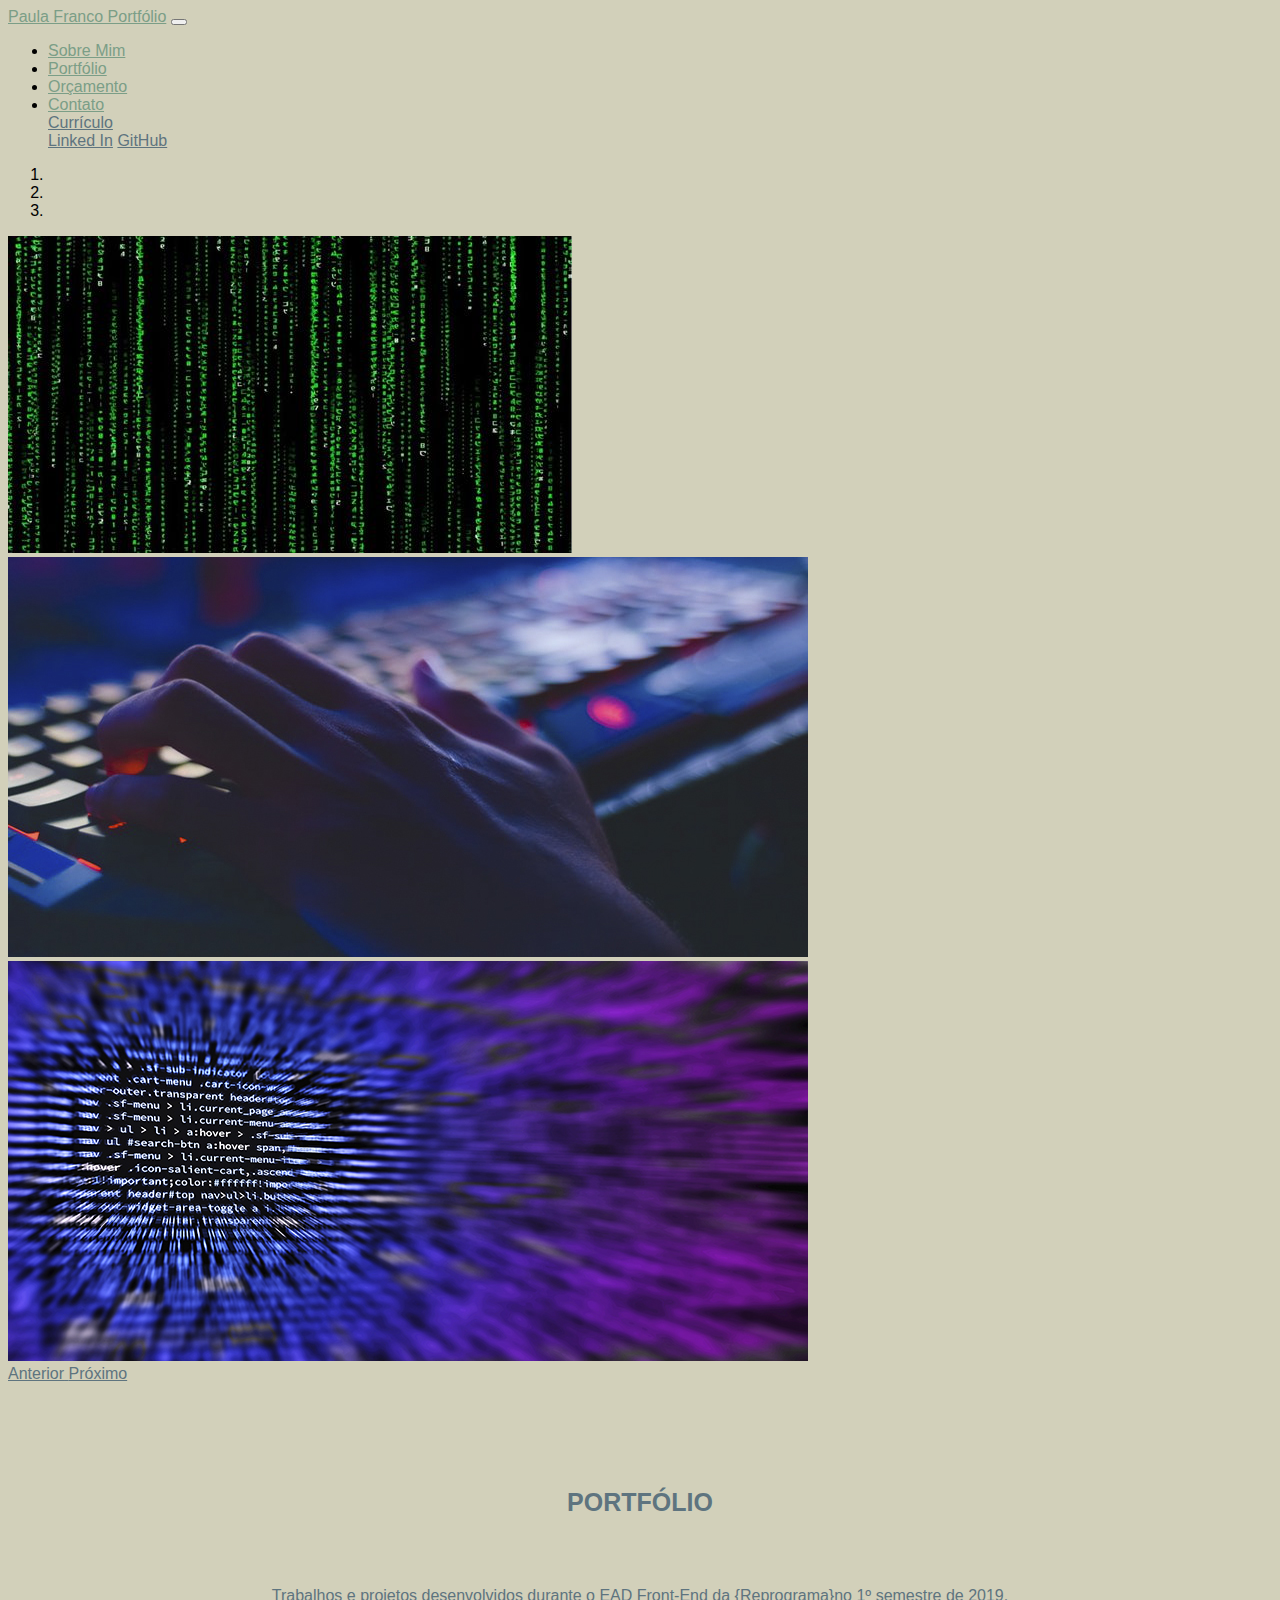
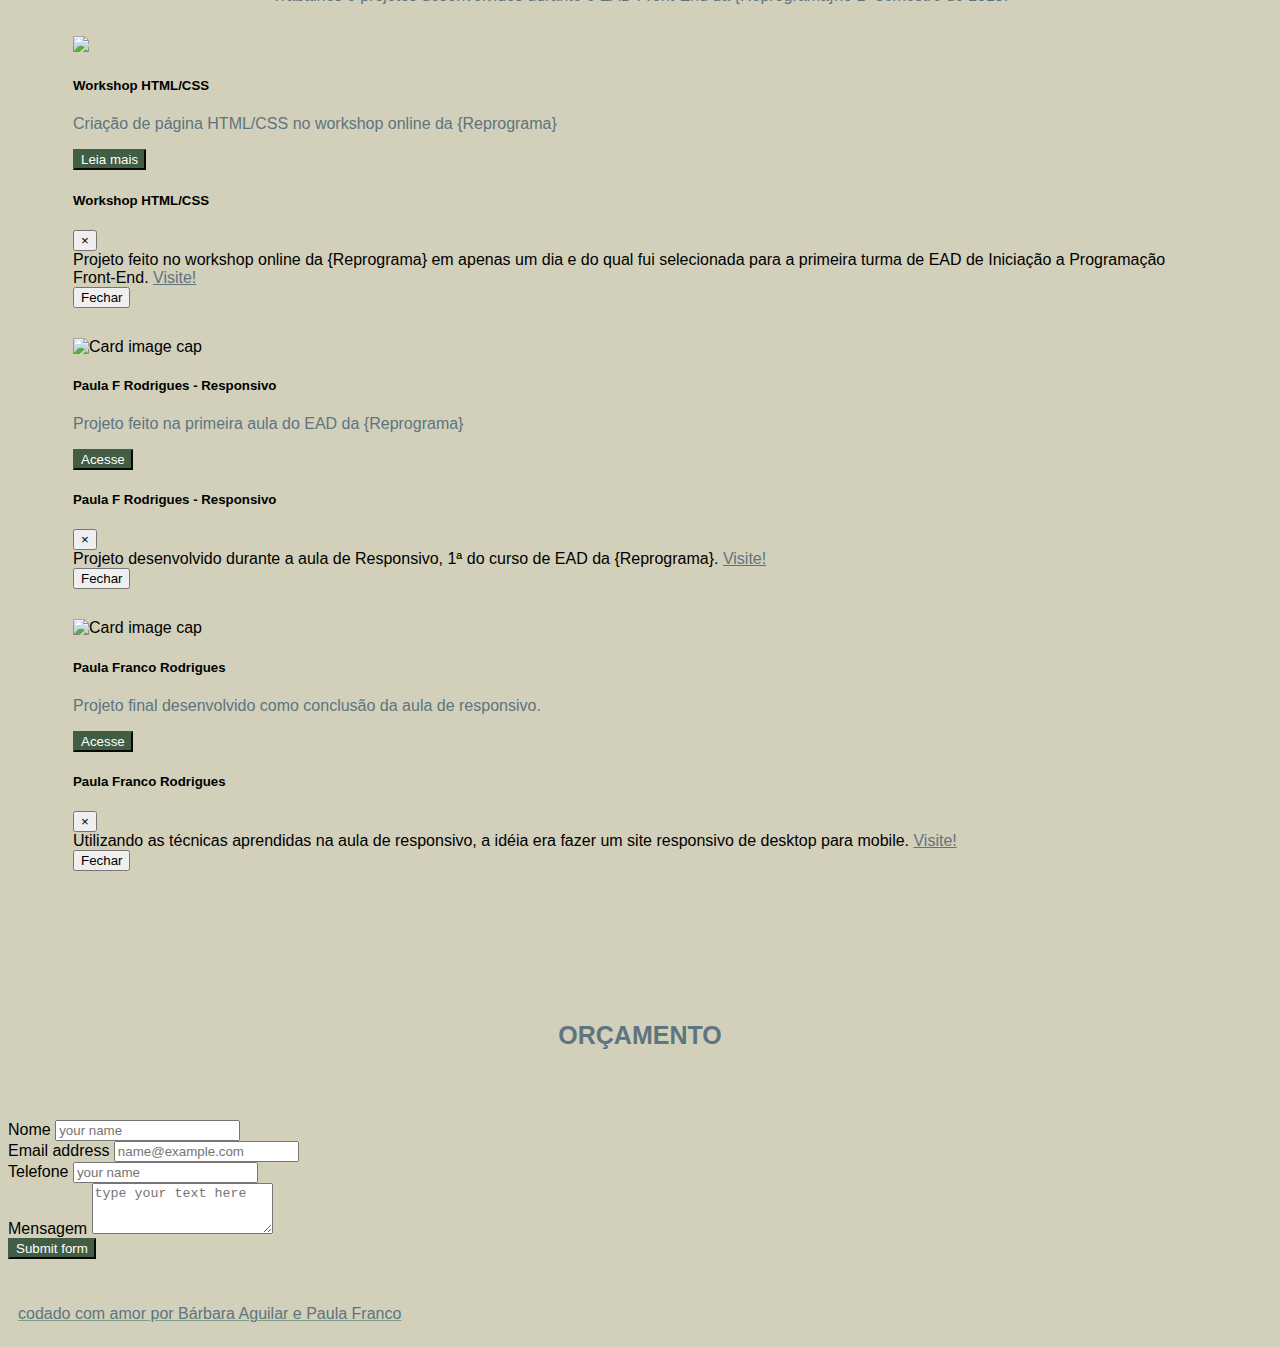
==== index.html @ 469d1333 "upando aula 2" ====
<!DOCTYPE html>
<html>

<head>
    <meta charset="utf-8" />
    <meta http-equiv="X-UA-Compatible" content="IE=edge">
    <title>Paula Franco - Portfólio</title>
    <meta name="viewport" content="width=device-width, initial-scale=1">
    <link rel="stylesheet" href="https://stackpath.bootstrapcdn.com/bootstrap/4.1.3/css/bootstrap.min.css"
        integrity="sha384-MCw98/SFnGE8fJT3GXwEOngsV7Zt27NXFoaoApmYm81iuXoPkFOJwJ8ERdknLPMO" crossorigin="anonymous">
    <link rel="stylesheet" href="https://use.fontawesome.com/releases/v5.7.0/css/all.css"
        integrity="sha384-lZN37f5QGtY3VHgisS14W3ExzMWZxybE1SJSEsQp9S+oqd12jhcu+A56Ebc1zFSJ" crossorigin="anonymous">
    <link rel="stylesheet" href="src/css/style.css">
    <script src="https://stackpath.bootstrapcdn.com/bootstrap/4.1.3/js/bootstrap.min.js"
        integrity="sha384-ChfqqxuZUCnJSK3+MXmPNIyE6ZbWh2IMqE241rYiqJxyMiZ6OW/JmZQ5stwEULTy"
        crossorigin="anonymous"></script>
</head>

<body>
    <!-- NavBar -->
    <section class="top-navbar">
        <nav class="nav-primary navbar navbar-expand-lg navbar-dark bg-dark">
            <div class="container">
                <!--Marca-->
                <a class="navbar-brand" href="#">Paula Franco Portfólio</a>
                <!--Botão---->
                <button class="navbar-toggler" type="button" data-toggle="collapse" data-target="#navbarNavDropdown"
                    aria-controls="navbarNavDropdown" aria-expanded="false" aria-label="Toggle navigation">
                    <span class="navbar-toggler-icon"></span>
                </button>
                <!--Itens da Navegação-->
                <div class="collapse navbar-collapse" id="navbarNavDropdown">
                    <ul class="navbar-nav">
                        <li class="nav-item">
                            <a class="nav-link" href="#about">Sobre Mim</a>
                        </li>
                        <li class="nav-item">
                            <a class="nav-link" href="curriculo.html" target="_blank">Portfólio</a>
                        </li>
                        <li class="nav-item">
                            <a class="nav-link" href="#contact">Orçamento</a>
                        </li>
                        <!--Nav Dropdown-->
                        <li class="nav-item dropdown">
                            <a class="nav-link dropdown-toggle" href="#" id="navbarDropdownMenuLink" role="button"
                                data-toggle="dropdown" aria-haspopup="true" aria-expanded="false">
                                Contato
                            </a>
                            <!--Itens Dropdown-->
                            <div class="dropdown-menu" aria-labelledby="navbarDropdownMenuLink">
                                <a class="dropdown-item" href="curriculo.html" target="_blank">Currículo</a>
                                <div class="dropdown-divider"></div>
                                <a class="dropdown-item" href="https://www.linkedin.com/in/paulafrodrigues/" target="_blank">Linked In</a>
                                <a class="dropdown-item" href="https://github.com/aerisa" target="_blank">GitHub</a>
                            
                               
                            </div>
                        </li>
                    </ul>
                </div>
            </div>
        </nav>
    </section>
    <!-- Caroussel -->
    <section class="caroussel">
        <div id="carouselExampleIndicators" class="carousel slide" data-ride="carousel">
            <ol class="carousel-indicators">
                <li data-target="#carouselExampleIndicators" data-slide-to="0" class="active"></li>
                <li data-target="#carouselExampleIndicators" data-slide-to="1"></li>
                <li data-target="#carouselExampleIndicators" data-slide-to="2"></li>
            </ol>
            <div class="carousel-inner">
                <div class="carousel-item active">
                    <img class="d-block w-100" src="src/assets/car-01.jpg" alt="Primeiro Slide">
                </div>
                <div class="carousel-item">
                    <img class="d-block w-100" src="src/assets/car-02.jpg" alt="Segundo Slide">
                </div>
                <div class="carousel-item">
                    <img class="d-block w-100" src="src/assets/car-03.jpg" alt="Terceiro Slide">
                </div>
            </div>
            <a class="carousel-control-prev" href="#carouselExampleIndicators" role="button" data-slide="prev">
                <span class="carousel-control-prev-icon" aria-hidden="true"></span>
                <span class="sr-only">Anterior</span>
            </a>
            <a class="carousel-control-next" href="#carouselExampleIndicators" role="button" data-slide="next">
                <span class="carousel-control-next-icon" aria-hidden="true"></span>
                <span class="sr-only">Próximo</span>
            </a>
        </div>
    </section>
     <!-- Cards and Modal -->
     <section id="portfolio" class="portfolio">
        <div class="container">
            <p class="title-section">Portfólio</p>
            <p class="servicos-texto">Trabalhos e projetos desenvolvidos durante o EAD Front-End da {Reprograma}no 1º semestre de 2019.
                </p>
            <div class="card-deck">
                <div class="card">
                    <img class="card-img-top" src="src/assets/workshop.PNG"Card image cap">
                    <div class="card-body">
                        <h5 class="card-title"> Workshop HTML/CSS </h5>
                        <p class="card-text">Criação de página HTML/CSS no workshop online da {Reprograma}</p>
                    </div>
                    <!-- Botão para acionar modal -->
                    <button type="button" class="btn btn-primary" data-toggle="modal" data-target="#modalExemplo-1">
                        Leia mais
                    </button>

                    <!-- Modal -->
                    <div class="modal fade" id="modalExemplo-1" tabindex="-1" role="dialog"
                        aria-labelledby="exampleModalLabel" aria-hidden="true">
                        <div class="modal-dialog" role="document">
                            <div class="modal-content">
                                <div class="modal-header">
                                    <h5 class="modal-title" id="exampleModalLabel">Workshop HTML/CSS</h5>
                                    <button type="button" class="close" data-dismiss="modal" aria-label="Fechar">
                                        <span aria-hidden="true">&times;</span>
                                    </button>
                                </div>
                                <div class="modal-body">
                                        Projeto feito no workshop online da {Reprograma} em apenas um dia e do qual fui selecionada para a primeira turma de EAD de Iniciação a Programação Front-End.
                                        <a href="https://paulafrancorodrigues.netlify.com/">Visite!</a>
                                </div>

                                <div class="modal-footer">
                                    <button type="button" class="btn btn-secondary" data-dismiss="modal">Fechar</button>
                                </div>
                            </div>
                        </div>
                    </div>
                </div>
                <div class="card">
                    <img class="card-img-top" src="src/assets/responsivo1.PNG" alt="Card image cap">
                    <div class="card-body">
                        <h5 class="card-title">Paula F Rodrigues - Responsivo</h5>
                        <p class="card-text">Projeto feito na primeira aula do EAD da {Reprograma}</p>
                    </div>
                    <!-- Botão para acionar modal -->
                    <button type="button" class="btn btn-primary" data-toggle="modal" data-target="#modalExemplo2">
                        Acesse
                    </button>

                    <!-- Modal -->
                    <div class="modal fade" id="modalExemplo2" tabindex="-1" role="dialog"
                        aria-labelledby="exampleModalLabel" aria-hidden="true">
                        <div class="modal-dialog" role="document">
                            <div class="modal-content">
                                <div class="modal-header">
                                    <h5 class="modal-title" id="exampleModalLabel2">Paula F Rodrigues - Responsivo</h5>
                                    <button type="button" class="close" data-dismiss="modal" aria-label="Fechar">
                                        <span aria-hidden="true">&times;</span>
                                    </button>
                                </div>
                                <div class="modal-body">
                                    Projeto desenvolvido durante a aula de Responsivo, 1ª do curso de EAD da {Reprograma}.
                                    <a href="https://paulafrodrigues-responsivo.netlify.com/">Visite!</a>
                                </div>
                                <div class="modal-footer">
                                    <button type="button" class="btn btn-secondary" data-dismiss="modal">Fechar</button>
                                </div>
                            </div>
                        </div>
                    </div>
                </div>
                <div class="card">
                    <img class="card-img-top" src="src/assets/responsivo2.PNG" alt="Card image cap">
                    <div class="card-body">
                        <h5 class="card-title">Paula Franco Rodrigues</h5>
                        <p class="card-text">Projeto final desenvolvido como conclusão da aula de responsivo.</p>
                    </div>
                    <!-- Botão para acionar modal -->
                    <button type="button" class="btn btn-primary" data-toggle="modal" data-target="#modalExemplo3">
                        Acesse
                    </button>

                    <!-- Modal -->
                    <div class="modal fade" id="modalExemplo3" tabindex="-1" role="dialog"
                        aria-labelledby="exampleModalLabel" aria-hidden="true">
                        <div class="modal-dialog" role="document">
                            <div class="modal-content">
                                <div class="modal-header">
                                    <h5 class="modal-title" id="exampleModalLabel3">Paula Franco Rodrigues</h5>
                                    <button type="button" class="close" data-dismiss="modal" aria-label="Fechar">
                                        <span aria-hidden="true">&times;</span>
                                    </button>
                                </div>
                                <div class="modal-body">
                                    Utilizando as técnicas aprendidas na aula de responsivo, a idéia era fazer um site responsivo de desktop para mobile. <a href="https://paulafranco-responsivo.netlify.com/">Visite!</a>
                                </div>
                                <div class="modal-footer">
                                    <button type="button" class="btn btn-secondary" data-dismiss="modal">Fechar</button>
                                </div>
                            </div>
                        </div>
                    </div>
                </div>
            </div>
            <div class="card-border">
            </div>
        </div>
        </div>
    </section>
   
    <!-- Forms -->
    <section id="contact" class="contact">
        <div class="container">
            <div class="contact-form">
                <p class="title-section">Orçamento</p>
            </div>
            <form class="form-contact col-10" name="contact">
                <div class="form-group">
                    <label for="exampleFormControlInput1">Nome</label>
                    <input type="name" class="form-control" name="name" id="exampleFormControlInput1"
                        placeholder="your name">
                </div>
                <div class="form-group">
                    <label for="exampleFormControlInput2">Email address</label>
                    <input type="email" class="form-control" name="email" id="exampleFormControlInput2"
                        placeholder="name@example.com">
                </div>
                <div class="form-group">
                    <label for="exampleFormControlInput3">Telefone</label>
                    <input type="phone" class="form-control" name="phone" id="exampleFormControlInput3"
                        placeholder="your name">
                </div>

                <div class="form-group">
                    <label for="exampleFormControlTextarea4">Mensagem</label>
                    <textarea class="form-control" name="text" id="exampleFormControlTextarea4" rows="3"
                        placeholder="type your text here"></textarea>
                </div>
                <button class="btn btn-primary" type="submit">Submit form</button>
            </form>
        </div>
    </section>
    <!-- Footer -->
    <section class="footer">
        <nav id="nav-footer" class="navbar navbar-dark bg-dark">
            <a id="nav-footer-link" class="nav-link" href="https://www.linkedin.com/in/paulafrodrigues/" target="_blank"><i
                    class="fas fa-code"></i>
                <p>codado com amor por Bárbara Aguilar e Paula Franco</p>
            </a>
        </nav>
      </section>

    <script src="https://code.jquery.com/jquery-3.3.1.slim.min.js"
        integrity="sha384-q8i/X+965DzO0rT7abK41JStQIAqVgRVzpbzo5smXKp4YfRvH+8abtTE1Pi6jizo"
        crossorigin="anonymous"></script>
    <script src="https://cdnjs.cloudflare.com/ajax/libs/popper.js/1.14.3/umd/popper.min.js"
        integrity="sha384-ZMP7rVo3mIykV+2+9J3UJ46jBk0WLaUAdn689aCwoqbBJiSnjAK/l8WvCWPIPm49"
        crossorigin="anonymous"></script>
    <script src="https://stackpath.bootstrapcdn.com/bootstrap/4.1.3/js/bootstrap.min.js"
        integrity="sha384-ChfqqxuZUCnJSK3+MXmPNIyE6ZbWh2IMqE241rYiqJxyMiZ6OW/JmZQ5stwEULTy"
        crossorigin="anonymous"></script>

</body>

</html>
---- src/css/style.css ----
body {
    font-family: "Roboto", sans-serif;
    background-color:#D2D0BA;
        
}

a, p{
    color:#5E747F;
}

.navbar-dark .navbar-brand, .nav-link {
    color: #7B9E87;
}

.about, .contact {
    padding: 30px 0;
}

.about-texto{
    text-align: center;
    font-size: larger;
    padding: 30px;
}

.title-section {
    text-align: center;
    text-transform: uppercase;
    font-size: 25px;
    margin-bottom: 40px;
    padding: 30px;
    font-weight: bolder;
    
}

.text-section {
    text-align: center;
    font-size: 18px;
    margin: 30px 0;
}

.portfolio {
    display: flex;
    justify-content: space-around;
    padding: 50px;
      
}

.servicos-texto {
    text-align: center;
}

.card {
    padding: 15px;
}
.about-img{
    width: 250px;
    margin: 0 auto;
    margin-bottom: 40px;
}

.form-contact {
    margin: 0 auto;
}

.btn-primary {
    color: #fff;
    background-color: #415d43;
    border-color: #415d43;
}

#nav-footer{
    justify-content: center
}

#nav-footer-link{
    display: flex;
}

#nav-footer-link p{
    margin-left: 10px;
}
/* css curriculo */

.pills-tab, .nav, .mb-3{
    background-color: #343a40;
}

.nav-pills .nav-link.active, .nav-pills .show>.nav-link {
    color: #fff;
    background-color: #7B9E87;
    }

.nav-link.disabled {
        color: gray;
    }
    
.bg-danger {
    background-color: #7B9E87!important;
    color: burlywood;
    font-weight: bolder;
    }
.bg-sucess, .bg-info{
    font-weight: bolder;
    color: lavender;
}

.bg-warning{
    font-weight: bolder;
    color: firebrick;
}



/* css formação */

.btn-primary:hover {
    color: #fff;
    background-color: #415d43;
    border-color: #415d43;
}

.education{
    padding: 10%;
    font-weight: bolder;
}

.text-section_education{
    border: solid;
    border-radius: 7px;
    padding: 15px;
    text-align: center;
    font-size: 18px;
    margin: 30px 0;
}

.text-justify_education{
    padding: 10%;
    text-align: center;
    margin: 30px 0;
}
/* css habilidades */

.skills {
    
    padding: 30px;
    border: solid;
    border-color: #415d43;
}

.title-section-skills{
    color: #415d43;
    text-align: center;
    text-transform: uppercase;
    font-size: 25px;
    margin-bottom: 40px;
    padding: 30px;
}

.progress {
    margin-bottom: 4px;
    height: 3rem;
    font-size: 1rem;
    border-radius: 1.25rem;
    background-color: #64899a73;
}

.nav-footer {
    background-color: #343a40b3;
}
/* css background-jobs */
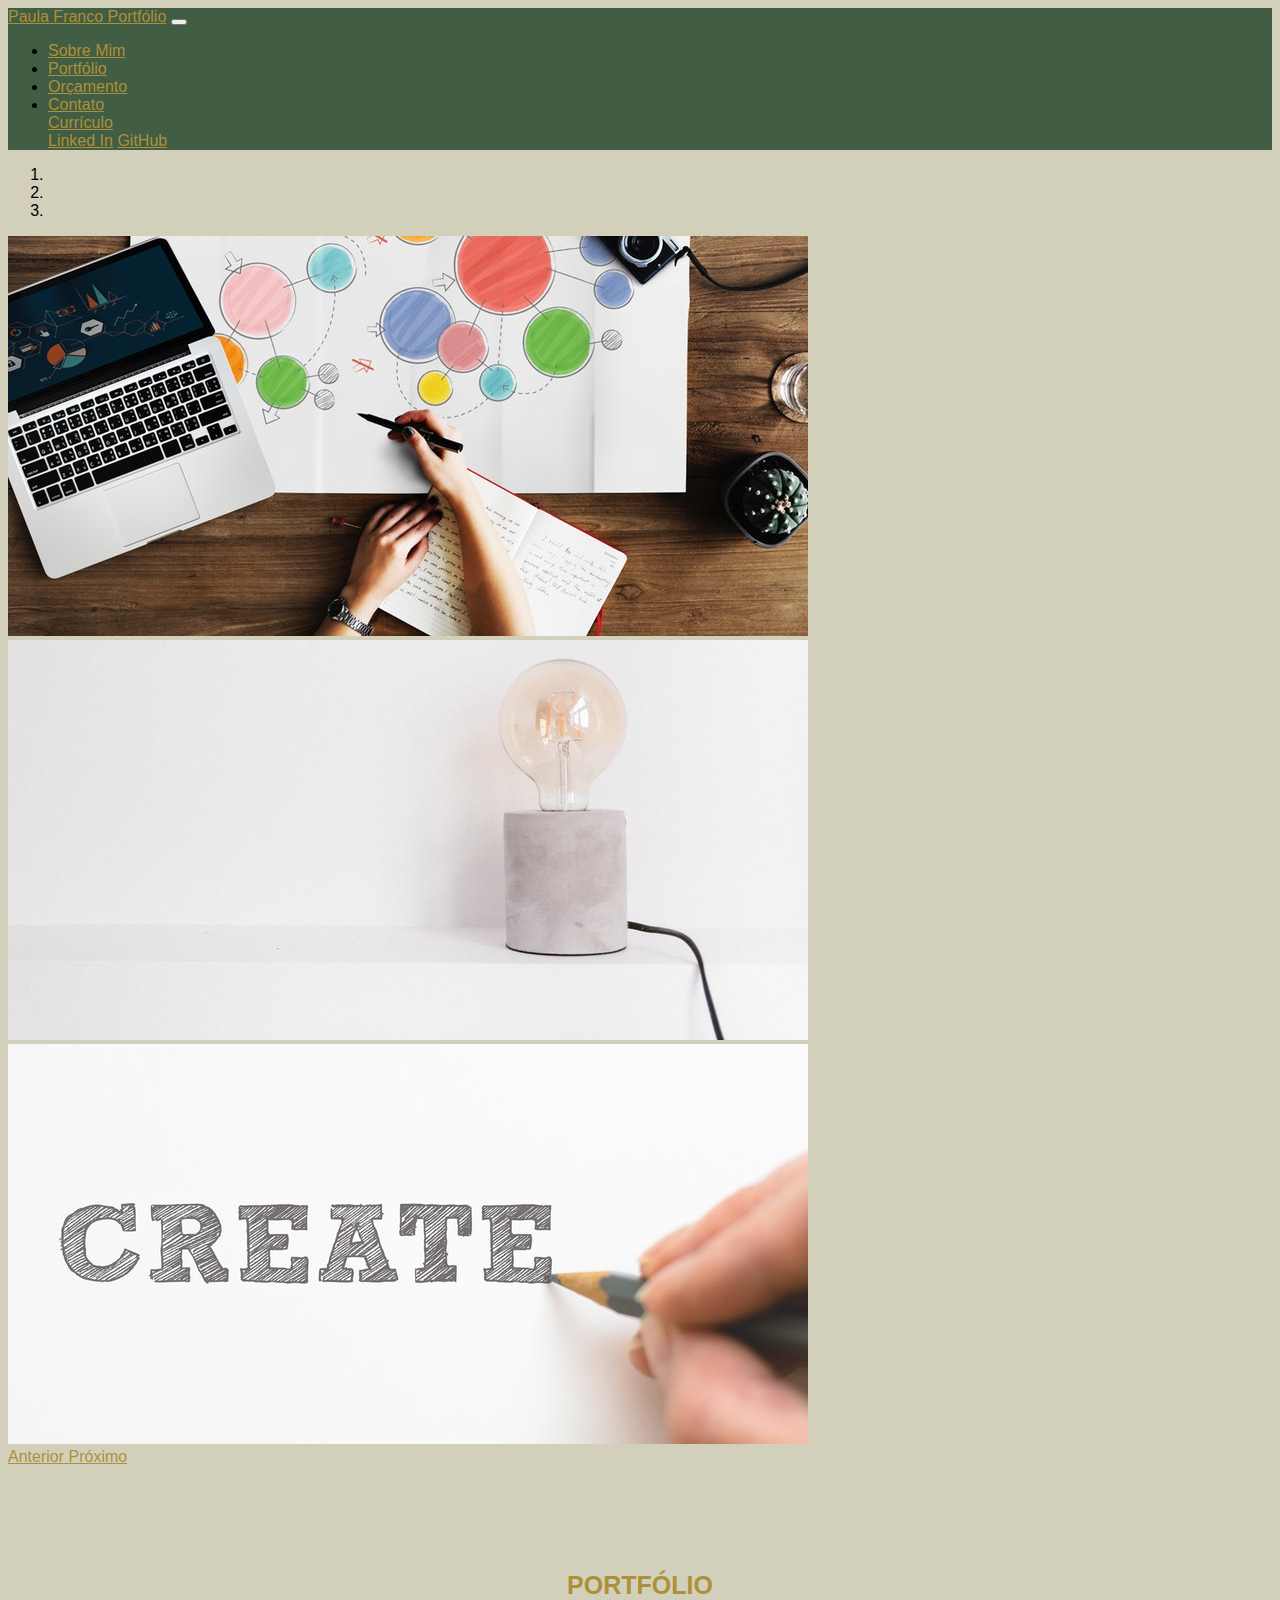
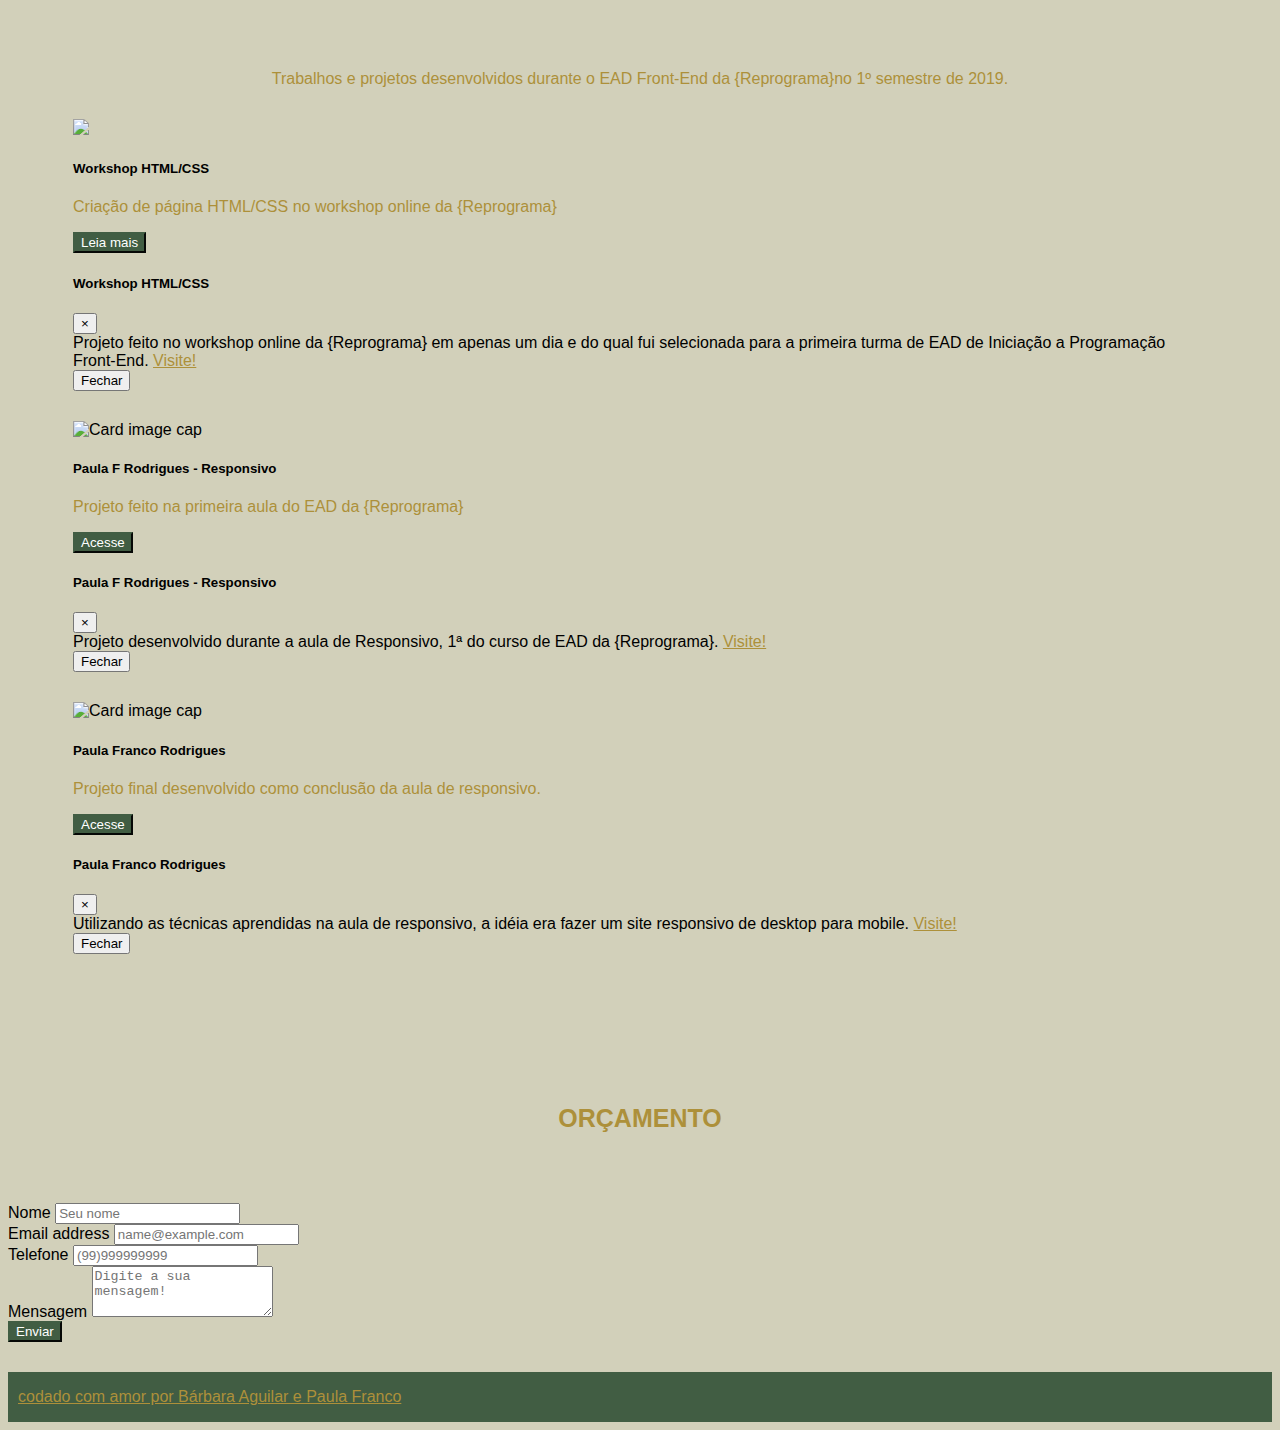
==== commit 79e3104c: "Add files via upload" ====
--- a/index.html
+++ b/index.html
@@ -1,260 +1,263 @@
-<!DOCTYPE html>
-<html>
-
-<head>
-    <meta charset="utf-8" />
-    <meta http-equiv="X-UA-Compatible" content="IE=edge">
-    <title>Paula Franco - Portfólio</title>
-    <meta name="viewport" content="width=device-width, initial-scale=1">
-    <link rel="stylesheet" href="https://stackpath.bootstrapcdn.com/bootstrap/4.1.3/css/bootstrap.min.css"
-        integrity="sha384-MCw98/SFnGE8fJT3GXwEOngsV7Zt27NXFoaoApmYm81iuXoPkFOJwJ8ERdknLPMO" crossorigin="anonymous">
-    <link rel="stylesheet" href="https://use.fontawesome.com/releases/v5.7.0/css/all.css"
-        integrity="sha384-lZN37f5QGtY3VHgisS14W3ExzMWZxybE1SJSEsQp9S+oqd12jhcu+A56Ebc1zFSJ" crossorigin="anonymous">
-    <link rel="stylesheet" href="src/css/style.css">
-    <script src="https://stackpath.bootstrapcdn.com/bootstrap/4.1.3/js/bootstrap.min.js"
-        integrity="sha384-ChfqqxuZUCnJSK3+MXmPNIyE6ZbWh2IMqE241rYiqJxyMiZ6OW/JmZQ5stwEULTy"
-        crossorigin="anonymous"></script>
-</head>
-
-<body>
-    <!-- NavBar -->
-    <section class="top-navbar">
-        <nav class="nav-primary navbar navbar-expand-lg navbar-dark bg-dark">
-            <div class="container">
-                <!--Marca-->
-                <a class="navbar-brand" href="#">Paula Franco Portfólio</a>
-                <!--Botão---->
-                <button class="navbar-toggler" type="button" data-toggle="collapse" data-target="#navbarNavDropdown"
-                    aria-controls="navbarNavDropdown" aria-expanded="false" aria-label="Toggle navigation">
-                    <span class="navbar-toggler-icon"></span>
-                </button>
-                <!--Itens da Navegação-->
-                <div class="collapse navbar-collapse" id="navbarNavDropdown">
-                    <ul class="navbar-nav">
-                        <li class="nav-item">
-                            <a class="nav-link" href="#about">Sobre Mim</a>
-                        </li>
-                        <li class="nav-item">
-                            <a class="nav-link" href="curriculo.html" target="_blank">Portfólio</a>
-                        </li>
-                        <li class="nav-item">
-                            <a class="nav-link" href="#contact">Orçamento</a>
-                        </li>
-                        <!--Nav Dropdown-->
-                        <li class="nav-item dropdown">
-                            <a class="nav-link dropdown-toggle" href="#" id="navbarDropdownMenuLink" role="button"
-                                data-toggle="dropdown" aria-haspopup="true" aria-expanded="false">
-                                Contato
-                            </a>
-                            <!--Itens Dropdown-->
-                            <div class="dropdown-menu" aria-labelledby="navbarDropdownMenuLink">
-                                <a class="dropdown-item" href="curriculo.html" target="_blank">Currículo</a>
-                                <div class="dropdown-divider"></div>
-                                <a class="dropdown-item" href="https://www.linkedin.com/in/paulafrodrigues/" target="_blank">Linked In</a>
-                                <a class="dropdown-item" href="https://github.com/aerisa" target="_blank">GitHub</a>
-                            
-                               
-                            </div>
-                        </li>
-                    </ul>
-                </div>
-            </div>
-        </nav>
-    </section>
-    <!-- Caroussel -->
-    <section class="caroussel">
-        <div id="carouselExampleIndicators" class="carousel slide" data-ride="carousel">
-            <ol class="carousel-indicators">
-                <li data-target="#carouselExampleIndicators" data-slide-to="0" class="active"></li>
-                <li data-target="#carouselExampleIndicators" data-slide-to="1"></li>
-                <li data-target="#carouselExampleIndicators" data-slide-to="2"></li>
-            </ol>
-            <div class="carousel-inner">
-                <div class="carousel-item active">
-                    <img class="d-block w-100" src="src/assets/car-01.jpg" alt="Primeiro Slide">
-                </div>
-                <div class="carousel-item">
-                    <img class="d-block w-100" src="src/assets/car-02.jpg" alt="Segundo Slide">
-                </div>
-                <div class="carousel-item">
-                    <img class="d-block w-100" src="src/assets/car-03.jpg" alt="Terceiro Slide">
-                </div>
-            </div>
-            <a class="carousel-control-prev" href="#carouselExampleIndicators" role="button" data-slide="prev">
-                <span class="carousel-control-prev-icon" aria-hidden="true"></span>
-                <span class="sr-only">Anterior</span>
-            </a>
-            <a class="carousel-control-next" href="#carouselExampleIndicators" role="button" data-slide="next">
-                <span class="carousel-control-next-icon" aria-hidden="true"></span>
-                <span class="sr-only">Próximo</span>
-            </a>
-        </div>
-    </section>
-     <!-- Cards and Modal -->
-     <section id="portfolio" class="portfolio">
-        <div class="container">
-            <p class="title-section">Portfólio</p>
-            <p class="servicos-texto">Trabalhos e projetos desenvolvidos durante o EAD Front-End da {Reprograma}no 1º semestre de 2019.
-                </p>
-            <div class="card-deck">
-                <div class="card">
-                    <img class="card-img-top" src="src/assets/workshop.PNG"Card image cap">
-                    <div class="card-body">
-                        <h5 class="card-title"> Workshop HTML/CSS </h5>
-                        <p class="card-text">Criação de página HTML/CSS no workshop online da {Reprograma}</p>
-                    </div>
-                    <!-- Botão para acionar modal -->
-                    <button type="button" class="btn btn-primary" data-toggle="modal" data-target="#modalExemplo-1">
-                        Leia mais
-                    </button>
-
-                    <!-- Modal -->
-                    <div class="modal fade" id="modalExemplo-1" tabindex="-1" role="dialog"
-                        aria-labelledby="exampleModalLabel" aria-hidden="true">
-                        <div class="modal-dialog" role="document">
-                            <div class="modal-content">
-                                <div class="modal-header">
-                                    <h5 class="modal-title" id="exampleModalLabel">Workshop HTML/CSS</h5>
-                                    <button type="button" class="close" data-dismiss="modal" aria-label="Fechar">
-                                        <span aria-hidden="true">&times;</span>
-                                    </button>
-                                </div>
-                                <div class="modal-body">
-                                        Projeto feito no workshop online da {Reprograma} em apenas um dia e do qual fui selecionada para a primeira turma de EAD de Iniciação a Programação Front-End.
-                                        <a href="https://paulafrancorodrigues.netlify.com/">Visite!</a>
-                                </div>
-
-                                <div class="modal-footer">
-                                    <button type="button" class="btn btn-secondary" data-dismiss="modal">Fechar</button>
-                                </div>
-                            </div>
-                        </div>
-                    </div>
-                </div>
-                <div class="card">
-                    <img class="card-img-top" src="src/assets/responsivo1.PNG" alt="Card image cap">
-                    <div class="card-body">
-                        <h5 class="card-title">Paula F Rodrigues - Responsivo</h5>
-                        <p class="card-text">Projeto feito na primeira aula do EAD da {Reprograma}</p>
-                    </div>
-                    <!-- Botão para acionar modal -->
-                    <button type="button" class="btn btn-primary" data-toggle="modal" data-target="#modalExemplo2">
-                        Acesse
-                    </button>
-
-                    <!-- Modal -->
-                    <div class="modal fade" id="modalExemplo2" tabindex="-1" role="dialog"
-                        aria-labelledby="exampleModalLabel" aria-hidden="true">
-                        <div class="modal-dialog" role="document">
-                            <div class="modal-content">
-                                <div class="modal-header">
-                                    <h5 class="modal-title" id="exampleModalLabel2">Paula F Rodrigues - Responsivo</h5>
-                                    <button type="button" class="close" data-dismiss="modal" aria-label="Fechar">
-                                        <span aria-hidden="true">&times;</span>
-                                    </button>
-                                </div>
-                                <div class="modal-body">
-                                    Projeto desenvolvido durante a aula de Responsivo, 1ª do curso de EAD da {Reprograma}.
-                                    <a href="https://paulafrodrigues-responsivo.netlify.com/">Visite!</a>
-                                </div>
-                                <div class="modal-footer">
-                                    <button type="button" class="btn btn-secondary" data-dismiss="modal">Fechar</button>
-                                </div>
-                            </div>
-                        </div>
-                    </div>
-                </div>
-                <div class="card">
-                    <img class="card-img-top" src="src/assets/responsivo2.PNG" alt="Card image cap">
-                    <div class="card-body">
-                        <h5 class="card-title">Paula Franco Rodrigues</h5>
-                        <p class="card-text">Projeto final desenvolvido como conclusão da aula de responsivo.</p>
-                    </div>
-                    <!-- Botão para acionar modal -->
-                    <button type="button" class="btn btn-primary" data-toggle="modal" data-target="#modalExemplo3">
-                        Acesse
-                    </button>
-
-                    <!-- Modal -->
-                    <div class="modal fade" id="modalExemplo3" tabindex="-1" role="dialog"
-                        aria-labelledby="exampleModalLabel" aria-hidden="true">
-                        <div class="modal-dialog" role="document">
-                            <div class="modal-content">
-                                <div class="modal-header">
-                                    <h5 class="modal-title" id="exampleModalLabel3">Paula Franco Rodrigues</h5>
-                                    <button type="button" class="close" data-dismiss="modal" aria-label="Fechar">
-                                        <span aria-hidden="true">&times;</span>
-                                    </button>
-                                </div>
-                                <div class="modal-body">
-                                    Utilizando as técnicas aprendidas na aula de responsivo, a idéia era fazer um site responsivo de desktop para mobile. <a href="https://paulafranco-responsivo.netlify.com/">Visite!</a>
-                                </div>
-                                <div class="modal-footer">
-                                    <button type="button" class="btn btn-secondary" data-dismiss="modal">Fechar</button>
-                                </div>
-                            </div>
-                        </div>
-                    </div>
-                </div>
-            </div>
-            <div class="card-border">
-            </div>
-        </div>
-        </div>
-    </section>
-   
-    <!-- Forms -->
-    <section id="contact" class="contact">
-        <div class="container">
-            <div class="contact-form">
-                <p class="title-section">Orçamento</p>
-            </div>
-            <form class="form-contact col-10" name="contact">
-                <div class="form-group">
-                    <label for="exampleFormControlInput1">Nome</label>
-                    <input type="name" class="form-control" name="name" id="exampleFormControlInput1"
-                        placeholder="your name">
-                </div>
-                <div class="form-group">
-                    <label for="exampleFormControlInput2">Email address</label>
-                    <input type="email" class="form-control" name="email" id="exampleFormControlInput2"
-                        placeholder="name@example.com">
-                </div>
-                <div class="form-group">
-                    <label for="exampleFormControlInput3">Telefone</label>
-                    <input type="phone" class="form-control" name="phone" id="exampleFormControlInput3"
-                        placeholder="your name">
-                </div>
-
-                <div class="form-group">
-                    <label for="exampleFormControlTextarea4">Mensagem</label>
-                    <textarea class="form-control" name="text" id="exampleFormControlTextarea4" rows="3"
-                        placeholder="type your text here"></textarea>
-                </div>
-                <button class="btn btn-primary" type="submit">Submit form</button>
-            </form>
-        </div>
-    </section>
-    <!-- Footer -->
-    <section class="footer">
-        <nav id="nav-footer" class="navbar navbar-dark bg-dark">
-            <a id="nav-footer-link" class="nav-link" href="https://www.linkedin.com/in/paulafrodrigues/" target="_blank"><i
-                    class="fas fa-code"></i>
-                <p>codado com amor por Bárbara Aguilar e Paula Franco</p>
-            </a>
-        </nav>
-      </section>
-
-    <script src="https://code.jquery.com/jquery-3.3.1.slim.min.js"
-        integrity="sha384-q8i/X+965DzO0rT7abK41JStQIAqVgRVzpbzo5smXKp4YfRvH+8abtTE1Pi6jizo"
-        crossorigin="anonymous"></script>
-    <script src="https://cdnjs.cloudflare.com/ajax/libs/popper.js/1.14.3/umd/popper.min.js"
-        integrity="sha384-ZMP7rVo3mIykV+2+9J3UJ46jBk0WLaUAdn689aCwoqbBJiSnjAK/l8WvCWPIPm49"
-        crossorigin="anonymous"></script>
-    <script src="https://stackpath.bootstrapcdn.com/bootstrap/4.1.3/js/bootstrap.min.js"
-        integrity="sha384-ChfqqxuZUCnJSK3+MXmPNIyE6ZbWh2IMqE241rYiqJxyMiZ6OW/JmZQ5stwEULTy"
-        crossorigin="anonymous"></script>
-
-</body>
-
+<!DOCTYPE html>
+<html>
+
+<head>
+    <meta charset="utf-8" />
+    <meta http-equiv="X-UA-Compatible" content="IE=edge">
+    <title>Paula Franco - Portfólio</title>
+    <meta name="viewport" content="width=device-width, initial-scale=1">
+    <link rel="stylesheet" href="https://stackpath.bootstrapcdn.com/bootstrap/4.1.3/css/bootstrap.min.css"
+        integrity="sha384-MCw98/SFnGE8fJT3GXwEOngsV7Zt27NXFoaoApmYm81iuXoPkFOJwJ8ERdknLPMO" crossorigin="anonymous">
+    <link rel="stylesheet" href="https://use.fontawesome.com/releases/v5.7.0/css/all.css"
+        integrity="sha384-lZN37f5QGtY3VHgisS14W3ExzMWZxybE1SJSEsQp9S+oqd12jhcu+A56Ebc1zFSJ" crossorigin="anonymous">
+    <link rel="stylesheet" href="src/css/style.css">
+    <script src="https://stackpath.bootstrapcdn.com/bootstrap/4.1.3/js/bootstrap.min.js"
+        integrity="sha384-ChfqqxuZUCnJSK3+MXmPNIyE6ZbWh2IMqE241rYiqJxyMiZ6OW/JmZQ5stwEULTy"
+        crossorigin="anonymous"></script>
+</head>
+
+<body>
+    <!-- NavBar -->
+    <section class="top-navbar">
+        <nav class="nav-primary navbar navbar-expand-lg navbar-dark bg-dark">
+            <div class="container">
+                <!--Marca-->
+                <a class="navbar-brand" href="#">Paula Franco Portfólio</a>
+                <!--Botão---->
+                <button class="navbar-toggler" type="button" data-toggle="collapse" data-target="#navbarNavDropdown"
+                    aria-controls="navbarNavDropdown" aria-expanded="false" aria-label="Toggle navigation">
+                    <span class="navbar-toggler-icon"></span>
+                </button>
+                <!--Itens da Navegação-->
+                <div class="collapse navbar-collapse" id="navbarNavDropdown">
+                    <ul class="navbar-nav">
+                        <li class="nav-item">
+                            <a class="nav-link" href="#about">Sobre Mim</a>
+                        </li>
+                        <li class="nav-item">
+                            <a class="nav-link" href="#portfolio" target="_blank">Portfólio</a>
+                        </li>
+                        <li class="nav-item">
+                            <a class="nav-link" href="#contact">Orçamento</a>
+                        </li>
+                        <!--Nav Dropdown-->
+                        <li class="nav-item dropdown">
+                            <a class="nav-link dropdown-toggle" href="#" id="navbarDropdownMenuLink" role="button"
+                                data-toggle="dropdown" aria-haspopup="true" aria-expanded="false">
+                                Contato
+                            </a>
+                            <!--Itens Dropdown-->
+                            <div class="dropdown-menu" aria-labelledby="navbarDropdownMenuLink">
+                                <a class="dropdown-item" href="curriculo.html" target="_blank">Currículo</a>
+                                <div class="dropdown-divider"></div>
+                                <a class="dropdown-item" href="https://www.linkedin.com/in/paulafrodrigues/" target="_blank">Linked In</a>
+                                <a class="dropdown-item" href="https://github.com/aerisa" target="_blank">GitHub</a>
+                            
+                               
+                            </div>
+                        </li>
+                    </ul>
+                </div>
+            </div>
+        </nav>
+    </section>
+    <!-- Caroussel -->
+    <section class="caroussel">
+        <div id="carouselExampleIndicators" class="carousel slide" data-ride="carousel">
+            <ol class="carousel-indicators">
+                <li data-target="#carouselExampleIndicators" data-slide-to="0" class="active"></li>
+                <li data-target="#carouselExampleIndicators" data-slide-to="1"></li>
+                <li data-target="#carouselExampleIndicators" data-slide-to="2"></li>
+            </ol>
+            <div class="carousel-inner">
+                <div class="carousel-item active">
+                    <img class="d-block w-100" src="src/assets/car-01.jpg" alt="Primeiro Slide">
+                </div>
+                <div class="carousel-item">
+                    <img class="d-block w-100" src="src/assets/car-02.jpg" alt="Segundo Slide">
+                </div>
+                <div class="carousel-item">
+                    <img class="d-block w-100" src="src/assets/car-03.jpg" alt="Terceiro Slide">
+                </div>
+            </div>
+            <a class="carousel-control-prev" href="#carouselExampleIndicators" role="button" data-slide="prev">
+                <span class="carousel-control-prev-icon" aria-hidden="true"></span>
+                <span class="sr-only">Anterior</span>
+            </a>
+            <a class="carousel-control-next" href="#carouselExampleIndicators" role="button" data-slide="next">
+                <span class="carousel-control-next-icon" aria-hidden="true"></span>
+                <span class="sr-only">Próximo</span>
+            </a>
+        </div>
+    </section>
+     <!-- Cards and Modal -->
+     <section id="portfolio" class="portfolio">
+        <div class="container">
+            <p class="title-section">Portfólio</p>
+            <p class="servicos-texto">Trabalhos e projetos desenvolvidos durante o EAD Front-End da {Reprograma}no 1º semestre de 2019.
+                </p>
+            <div class="card-deck">
+                <div class="card">
+                    <img class="card-img-top" src="src/assets/workshop.PNG"Card image cap">
+                    <div class="card-body">
+                        <h5 class="card-title"> Workshop HTML/CSS </h5>
+                        <p class="card-text">Criação de página HTML/CSS no workshop online da {Reprograma}</p>
+                    </div>
+                    <!-- Botão para acionar modal -->
+                    <button type="button" class="btn btn-primary" data-toggle="modal" data-target="#modalExemplo-1">
+                        Leia mais
+                    </button>
+
+                    <!-- Modal -->
+                    <div class="modal fade" id="modalExemplo-1" tabindex="-1" role="dialog"
+                        aria-labelledby="exampleModalLabel" aria-hidden="true">
+                        <div class="modal-dialog" role="document">
+                            <div class="modal-content">
+                                <div class="modal-header">
+                                    <h5 class="modal-title" id="exampleModalLabel">Workshop HTML/CSS</h5>
+                                    <button type="button" class="close" data-dismiss="modal" aria-label="Fechar">
+                                        <span aria-hidden="true">&times;</span>
+                                    </button>
+                                </div>
+                                <div class="modal-body">
+                                        Projeto feito no workshop online da {Reprograma} em apenas um dia e do qual fui selecionada para a primeira turma de EAD de Iniciação a Programação Front-End.
+                                        <a href="https://paulafrancorodrigues.netlify.com/">Visite!</a>
+                                </div>
+
+                                <div class="modal-footer">
+                                    <button type="button" class="btn btn-secondary" data-dismiss="modal">Fechar</button>
+                                </div>
+                            </div>
+                        </div>
+                    </div>
+                </div>
+                <div class="card">
+                    <img class="card-img-top" src="src/assets/responsivo1.PNG" alt="Card image cap">
+                    <div class="card-body">
+                        <h5 class="card-title">Paula F Rodrigues - Responsivo</h5>
+                        <p class="card-text">Projeto feito na primeira aula do EAD da {Reprograma}</p>
+                    </div>
+                    <!-- Botão para acionar modal -->
+                    <button type="button" class="btn btn-primary" data-toggle="modal" data-target="#modalExemplo2">
+                        Acesse
+                    </button>
+
+                    <!-- Modal -->
+                    <div class="modal fade" id="modalExemplo2" tabindex="-1" role="dialog"
+                        aria-labelledby="exampleModalLabel" aria-hidden="true">
+                        <div class="modal-dialog" role="document">
+                            <div class="modal-content">
+                                <div class="modal-header">
+                                    <h5 class="modal-title" id="exampleModalLabel2">Paula F Rodrigues - Responsivo</h5>
+                                    <button type="button" class="close" data-dismiss="modal" aria-label="Fechar">
+                                        <span aria-hidden="true">&times;</span>
+                                    </button>
+                                </div>
+                                <div class="modal-body">
+                                    Projeto desenvolvido durante a aula de Responsivo, 1ª do curso de EAD da {Reprograma}.
+                                    <a href="https://paulafrodrigues-responsivo.netlify.com/">Visite!</a>
+                                </div>
+                                <div class="modal-footer">
+                                    <button type="button" class="btn btn-secondary" data-dismiss="modal">Fechar</button>
+                                </div>
+                            </div>
+                        </div>
+                    </div>
+                </div>
+                <div class="card">
+                    <img class="card-img-top" src="src/assets/responsivo2.PNG" alt="Card image cap">
+                    <div class="card-body">
+                        <h5 class="card-title">Paula Franco Rodrigues</h5>
+                        <p class="card-text">Projeto final desenvolvido como conclusão da aula de responsivo.</p>
+                    </div>
+                    <!-- Botão para acionar modal -->
+                    <button type="button" class="btn btn-primary" data-toggle="modal" data-target="#modalExemplo3">
+                        Acesse
+                    </button>
+
+                    <!-- Modal -->
+                    <div class="modal fade" id="modalExemplo3" tabindex="-1" role="dialog"
+                        aria-labelledby="exampleModalLabel" aria-hidden="true">
+                        <div class="modal-dialog" role="document">
+                            <div class="modal-content">
+                                <div class="modal-header">
+                                    <h5 class="modal-title" id="exampleModalLabel3">Paula Franco Rodrigues</h5>
+                                    <button type="button" class="close" data-dismiss="modal" aria-label="Fechar">
+                                        <span aria-hidden="true">&times;</span>
+                                    </button>
+                                </div>
+                                <div class="modal-body">
+                                    Utilizando as técnicas aprendidas na aula de responsivo, a idéia era fazer um site responsivo de desktop para mobile. <a href="https://paulafranco-responsivo.netlify.com/">Visite!</a>
+                                </div>
+                                <div class="modal-footer">
+                                    <button type="button" class="btn btn-secondary" data-dismiss="modal">Fechar</button>
+                                </div>
+                            </div>
+                        </div>
+                    </div>
+                </div>
+            </div>
+            <div class="card-border">
+            </div>
+        </div>
+        </div>
+    </section>
+   
+    <!-- Forms -->
+    <section id="contact" class="contact">
+        <div class="container">
+            <div class="contact-form">
+                <p class="title-section">Orçamento</p>
+            </div>
+            <form class="form-contact col-10" name="contact">
+                <div class="form-group">
+                    <label for="exampleFormControlInput1">Nome</label>
+                    <input type="name" class="form-control" name="name" id="nome"
+                        placeholder="Seu nome">
+                </div>
+                <div class="form-group">
+                    <label for="exampleFormControlInput2">Email address</label>
+                    <input type="email" class="form-control" name="email" id="email"
+                        placeholder="name@example.com">
+                </div>
+                <div class="form-group">
+                    <label for="exampleFormControlInput3">Telefone</label>
+                    <input type="tel" class="form-control" name="phone" id="tel"
+                        placeholder="(99)999999999">
+                </div>
+
+                <div class="form-group">
+                    <label for="exampleFormControlTextarea4">Mensagem</label>
+                    <textarea class="form-control" name="text" id="mensagem" rows="3"
+                        placeholder="Digite a sua mensagem!"></textarea>
+                </div>
+                <div class="contact__form-group">
+                <button class="btn btn-primary" type="submit">Enviar</button>
+                </div>
+            </form>
+        </div>
+    </section>
+    <!-- Footer -->
+    <section class="footer">
+        <nav id="nav-footer" class="navbar navbar-dark bg-dark">
+            <a id="nav-footer-link" class="nav-link" href="https://www.linkedin.com/in/paulafrodrigues/" target="_blank"><i
+                    class="fas fa-code"></i>
+                <p>codado com amor por Bárbara Aguilar e Paula Franco</p>
+            </a>
+        </nav>
+      </section>
+      
+    <script src="https://code.jquery.com/jquery-3.3.1.slim.min.js"
+        integrity="sha384-q8i/X+965DzO0rT7abK41JStQIAqVgRVzpbzo5smXKp4YfRvH+8abtTE1Pi6jizo"
+        crossorigin="anonymous"></script>
+    <script src="https://cdnjs.cloudflare.com/ajax/libs/popper.js/1.14.3/umd/popper.min.js"
+        integrity="sha384-ZMP7rVo3mIykV+2+9J3UJ46jBk0WLaUAdn689aCwoqbBJiSnjAK/l8WvCWPIPm49"
+        crossorigin="anonymous"></script>
+    <script src="https://stackpath.bootstrapcdn.com/bootstrap/4.1.3/js/bootstrap.min.js"
+        integrity="sha384-ChfqqxuZUCnJSK3+MXmPNIyE6ZbWh2IMqE241rYiqJxyMiZ6OW/JmZQ5stwEULTy"
+        crossorigin="anonymous"></script>
+        <script src="./src/js/script.js"></script>        
+
+</body>
+
 </html>--- a/src/css/style.css
+++ b/src/css/style.css
@@ -1,171 +1,175 @@
-
-body {
-    font-family: "Roboto", sans-serif;
-    background-color:#D2D0BA;
-        
-}
-
-a, p{
-    color:#5E747F;
-}
-
-.navbar-dark .navbar-brand, .nav-link {
-    color: #7B9E87;
-}
-
-.about, .contact {
-    padding: 30px 0;
-}
-
-.about-texto{
-    text-align: center;
-    font-size: larger;
-    padding: 30px;
-}
-
-.title-section {
-    text-align: center;
-    text-transform: uppercase;
-    font-size: 25px;
-    margin-bottom: 40px;
-    padding: 30px;
-    font-weight: bolder;
-    
-}
-
-.text-section {
-    text-align: center;
-    font-size: 18px;
-    margin: 30px 0;
-}
-
-.portfolio {
-    display: flex;
-    justify-content: space-around;
-    padding: 50px;
-      
-}
-
-.servicos-texto {
-    text-align: center;
-}
-
-.card {
-    padding: 15px;
-}
-.about-img{
-    width: 250px;
-    margin: 0 auto;
-    margin-bottom: 40px;
-}
-
-.form-contact {
-    margin: 0 auto;
-}
-
-.btn-primary {
-    color: #fff;
-    background-color: #415d43;
-    border-color: #415d43;
-}
-
-#nav-footer{
-    justify-content: center
-}
-
-#nav-footer-link{
-    display: flex;
-}
-
-#nav-footer-link p{
-    margin-left: 10px;
-}
-/* css curriculo */
-
-.pills-tab, .nav, .mb-3{
-    background-color: #343a40;
-}
-
-.nav-pills .nav-link.active, .nav-pills .show>.nav-link {
-    color: #fff;
-    background-color: #7B9E87;
-    }
-
-.nav-link.disabled {
-        color: gray;
-    }
-    
-.bg-danger {
-    background-color: #7B9E87!important;
-    color: burlywood;
-    font-weight: bolder;
-    }
-.bg-sucess, .bg-info{
-    font-weight: bolder;
-    color: lavender;
-}
-
-.bg-warning{
-    font-weight: bolder;
-    color: firebrick;
-}
-
-
-
-/* css formação */
-
-.btn-primary:hover {
-    color: #fff;
-    background-color: #415d43;
-    border-color: #415d43;
-}
-
-.education{
-    padding: 10%;
-    font-weight: bolder;
-}
-
-.text-section_education{
-    border: solid;
-    border-radius: 7px;
-    padding: 15px;
-    text-align: center;
-    font-size: 18px;
-    margin: 30px 0;
-}
-
-.text-justify_education{
-    padding: 10%;
-    text-align: center;
-    margin: 30px 0;
-}
-/* css habilidades */
-
-.skills {
-    
-    padding: 30px;
-    border: solid;
-    border-color: #415d43;
-}
-
-.title-section-skills{
-    color: #415d43;
-    text-align: center;
-    text-transform: uppercase;
-    font-size: 25px;
-    margin-bottom: 40px;
-    padding: 30px;
-}
-
-.progress {
-    margin-bottom: 4px;
-    height: 3rem;
-    font-size: 1rem;
-    border-radius: 1.25rem;
-    background-color: #64899a73;
-}
-
-.nav-footer {
-    background-color: #343a40b3;
-}
-/* css background-jobs */
+
+body {
+    font-family: "Roboto", sans-serif;
+    background-color:#D2D0BA;
+        
+}
+
+a, p{
+    color:#ad903a;
+}
+
+.bg-dark{
+    background-color: #415d43!important;
+}
+.navbar-dark .navbar-brand, .nav-link {
+    color: #ad903a!important;
+}
+
+.about, .contact {
+    padding: 30px 0;
+}
+
+.about-texto{
+    text-align: center;
+    font-size: larger;
+    padding: 30px;
+}
+
+.title-section {
+    text-align: center;
+    text-transform: uppercase;
+    font-size: 25px;
+    margin-bottom: 40px;
+    padding: 30px;
+    font-weight: bolder;
+    
+}
+
+.text-section {
+    text-align: center;
+    font-size: 18px;
+    margin: 30px 0;
+}
+
+.portfolio {
+    display: flex;
+    justify-content: space-around;
+    padding: 50px;
+      
+}
+
+.servicos-texto {
+    text-align: center;
+}
+
+.card {
+    padding: 15px;
+}
+.about-img{
+    width: 250px;
+    margin: 0 auto;
+    margin-bottom: 40px;
+}
+
+.form-contact {
+    margin: 0 auto;
+}
+
+.btn-primary {
+    color: #fff;
+    background-color: #415d43;
+    border-color: #415d43;
+}
+
+#nav-footer{
+    justify-content: center
+}
+
+#nav-footer-link{
+    display: flex;
+}
+
+#nav-footer-link p{
+    margin-left: 10px;
+}
+/* css curriculo */
+
+.pills-tab, .nav, .mb-3{
+    background-color: #415d43!important;
+}
+
+.nav-pills .nav-link.active, .nav-pills .show>.nav-link {
+    color: #fff;
+    background-color: #415d43!important;
+    }
+
+.nav-link.disabled {
+        color: gray;
+    }
+    
+.bg-danger {
+    background-color: #7B9E87!important;
+    color: burlywood;
+    font-weight: bolder;
+    }
+.bg-sucess, .bg-info{
+    font-weight: bolder;
+    color: lavender;
+}
+
+.bg-warning{
+    font-weight: bolder;
+    color: firebrick;
+}
+
+
+
+/* css formação */
+
+.btn-primary:hover {
+    color: #fff;
+    background-color: #415d43;
+    border-color: #415d43;
+}
+
+.education{
+    padding: 10%;
+    font-weight: bolder;
+    background-color: #415d43;
+}
+
+.text-section_education{
+    border: solid;
+    border-radius: 7px;
+    padding: 15px;
+    text-align: center;
+    font-size: 18px;
+    margin: 30px 0;
+}
+
+.text-justify_education{
+    padding: 10%;
+    text-align: center;
+    margin: 30px 0;
+    border: solid;
+}
+/* css habilidades */
+
+.skills {
+    
+    padding: 30px;
+    
+}
+
+.title-section-skills{
+    color: #415d43;
+    text-align: center;
+    text-transform: uppercase;
+    font-size: 25px;
+    margin-bottom: 40px;
+    padding: 30px;
+}
+
+.progress {
+    margin-bottom: 4px;
+    height: 3rem;
+    font-size: 1rem;
+    border-radius: 1.25rem;
+    background-color: #64899a73;
+}
+
+.nav-footer {
+    background-color: #343a40b3;
+}
+/* css background-jobs */
